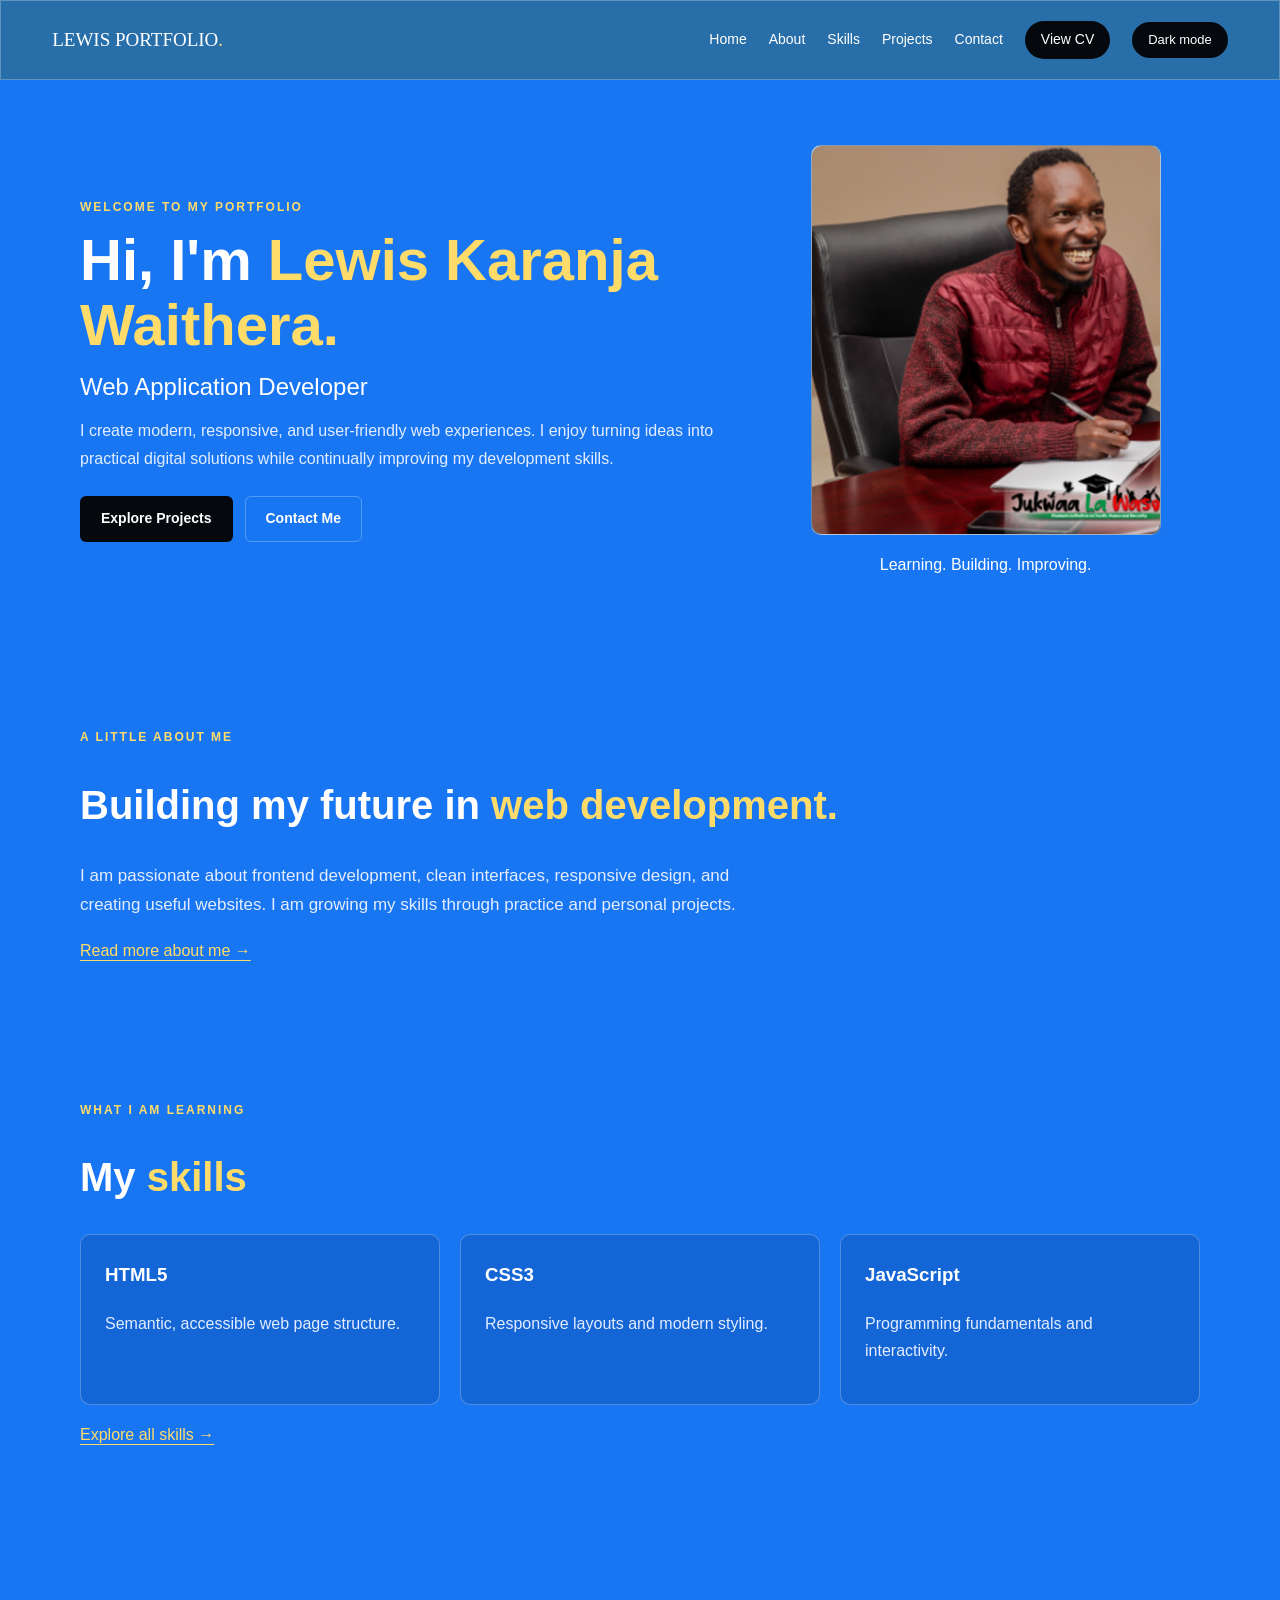
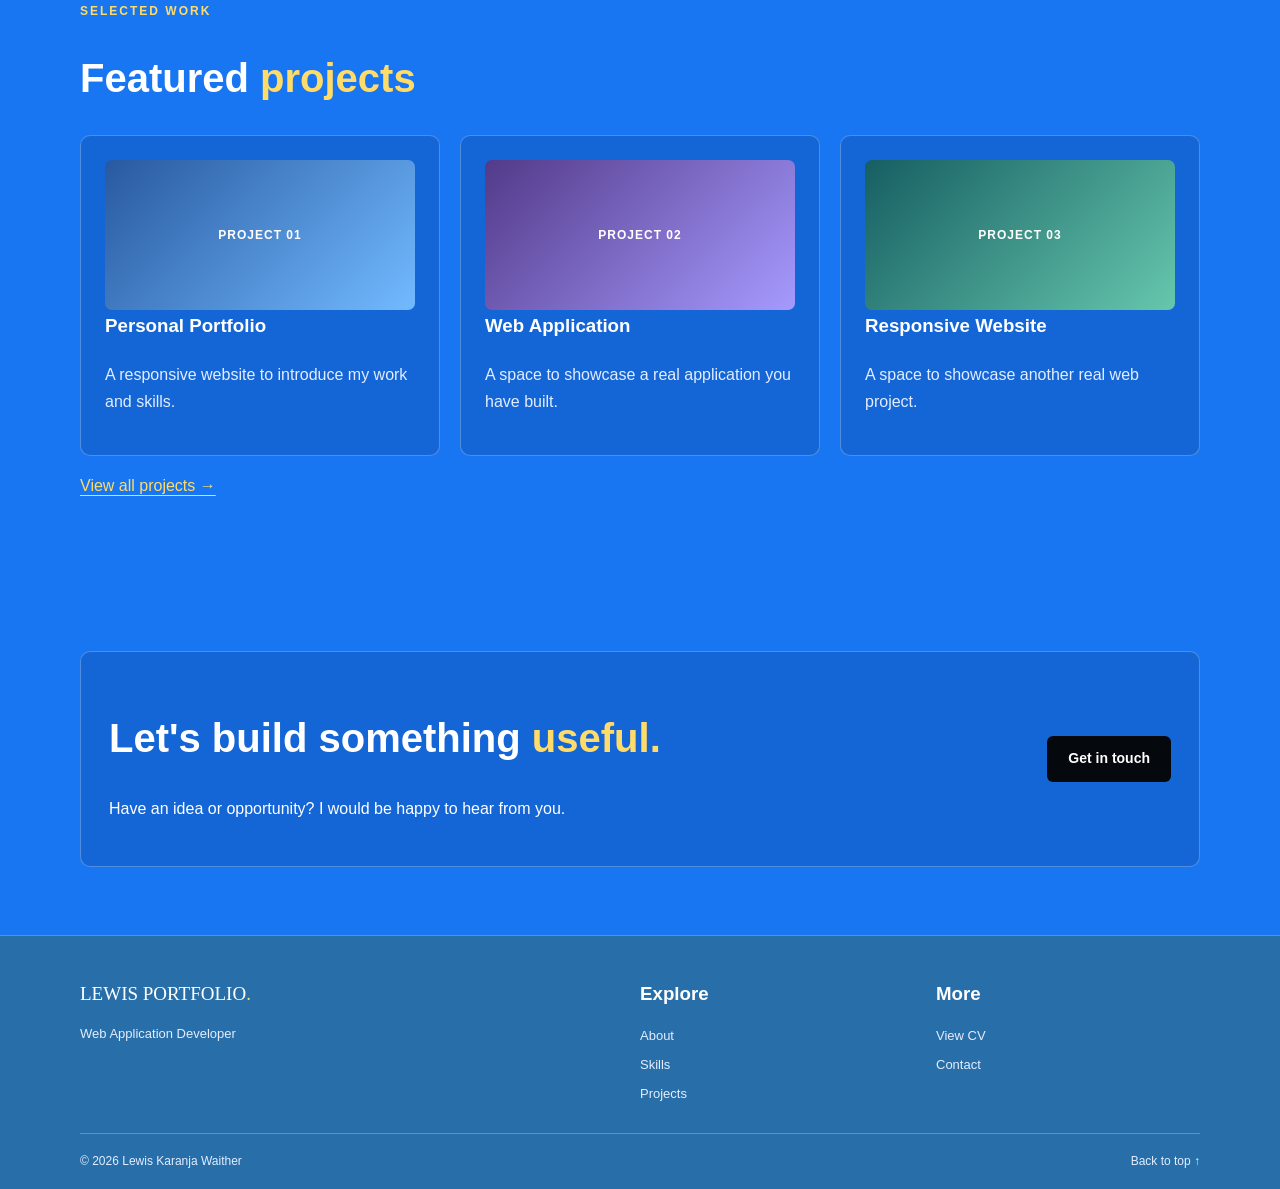
==== index.html @ cae5098c "pushing code for all the pages fpr personal protifolio" ====
<!DOCTYPE html>
<html lang="en">
<head>
  <meta charset="UTF-8">
  <meta name="viewport" content="width=device-width, initial-scale=1">
  <meta name="description" content="Lewis Karanja Waither — Web Application Developer portfolio.">
  <title>Home | Lewis Karanja Waither</title>
  <link rel="stylesheet" href="style.css">
</head>
<body>
<input type="checkbox" id="theme-toggle" class="theme-checkbox">
<header class="site-header">
  <a class="logo" href="index.html">LEWIS PORTFOLIO<span>.</span></a>
  <nav class="navigation" aria-label="Main navigation">
    <a href="index.html" aria-current="page">Home</a>
    <a href="about.html">About</a>
    <a href="skills.html">Skills</a>
    <a href="projects.html">Projects</a>
    <a href="contact.html">Contact</a>
    <a class="nav-cta" href="cv.html">View CV</a>
    <label class="theme-button" for="theme-toggle"><span class="light-label">Dark mode</span><span class="dark-label">Light mode</span></label>
  </nav>
</header>
<main>
  <section class="container hero">
    <div>
      <p class="eyebrow">WELCOME TO MY PORTFOLIO</p>
      <h1>Hi, I'm <span>Lewis Karanja Waithera.</span></h1>
      <h2>Web Application Developer</h2>
      <p class="hero-copy">I create modern, responsive, and user-friendly web experiences. I enjoy turning ideas into practical digital solutions while continually improving my development skills.</p>
      <div class="actions">
        <a class="button button-primary" href="projects.html">Explore Projects</a>
        <a class="button button-secondary" href="contact.html">Contact Me</a>
      </div>
    </div>
    <div>
     <div class="profile-frame">
  <img src="lewis passport.png" alt="Lewis Karanja Waither">
</div>
      <p style="text-align:center">Learning. Building. Improving.</p>
    </div>
  </section>
  <section class="container section">
    <p class="eyebrow">A LITTLE ABOUT ME</p>
    <h2>Building my future in <span>web development.</span></h2>
    <p class="lead">I am passionate about frontend development, clean interfaces, responsive design, and creating useful websites. I am growing my skills through practice and personal projects.</p>
    <a class="text-link" href="about.html">Read more about me →</a>
  </section>
  <section class="container section">
    <p class="eyebrow">WHAT I AM LEARNING</p>
    <h2>My <span>skills</span></h2>
    <div class="grid">
      <article class="card"><h3>HTML5</h3><p>Semantic, accessible web page structure.</p></article>
      <article class="card"><h3>CSS3</h3><p>Responsive layouts and modern styling.</p></article>
      <article class="card"><h3>JavaScript</h3><p>Programming fundamentals and interactivity.</p></article>
    </div>
    <p><a class="text-link" href="skills.html">Explore all skills →</a></p>
  </section>
  <section class="container section">
    <p class="eyebrow">SELECTED WORK</p>
    <h2>Featured <span>projects</span></h2>
    <div class="grid">
      <article class="card"><div class="project-image">PROJECT 01</div><h3>Personal Portfolio</h3><p>A responsive website to introduce my work and skills.</p></article>
      <article class="card"><div class="project-image purple">PROJECT 02</div><h3>Web Application</h3><p>A space to showcase a real application you have built.</p></article>
      <article class="card"><div class="project-image teal">PROJECT 03</div><h3>Responsive Website</h3><p>A space to showcase another real web project.</p></article>
    </div>
    <p><a class="text-link" href="projects.html">View all projects →</a></p>
  </section>
  <section class="container section">
    <div class="cv-panel">
      <div><h2>Let's build something <span>useful.</span></h2><p>Have an idea or opportunity? I would be happy to hear from you.</p></div>
      <a class="button button-primary" href="contact.html">Get in touch</a>
    </div>
  </section>
</main>
<footer class="site-footer">
  <div class="footer-main">
    <div class="footer-brand"><a class="logo" href="index.html">LEWIS PORTFOLIO<span>.</span></a><p>Web Application Developer</p></div>
    <div class="footer-column"><h3>Explore</h3><a href="about.html">About</a><a href="skills.html">Skills</a><a href="projects.html">Projects</a></div>
    <div class="footer-column"><h3>More</h3><a href="cv.html">View CV</a><a href="contact.html">Contact</a></div>
  </div>
  <div class="footer-bottom"><span>© 2026 Lewis Karanja Waither</span><a href="#theme-toggle">Back to top ↑</a></div>
</footer>
</body>
</html>
---- style.css ----
:root {
  --blue: #1976f3;
  --blue-dark: #286fa9;
  --blue-light: #4b95d0;
  --accent: #ffdc69;
  --red: #ff3d4f;
  --white: #ffffff;
  --text: #ffffff;
  --muted: #e3edff;
  --card: rgba(4, 35, 91, .18);
  --border: rgba(255, 255, 255, .25);
  --button: #05090e;
  --page: var(--blue);
  --header: var(--blue-dark);
  --footer: var(--blue-dark);
}

* {
  box-sizing: border-box;
}

html {
  scroll-behavior: smooth;
  scroll-padding-top: 24px;
}

body {
  margin: 0;
  font-family: Arial, Helvetica, sans-serif;
  color: var(--text);
  background: var(--page);
  line-height: 1.7;
}

body:has(#theme-toggle:checked) {
  --page: #0b1220;
  --header: #151e30;
  --footer: #151e30;
  --card: #151e30;
  --border: rgba(255, 255, 255, .15);
  --text: #f1f5ff;
  --muted: #c0cce0;
  color-scheme: dark;
}

a {
  color: inherit;
  text-decoration: none;
}

button,
input,
textarea,
select {
  font: inherit;
}

a:focus-visible,
button:focus-visible,
input:focus-visible,
textarea:focus-visible,
label:focus-visible {
  outline: 3px solid var(--accent);
  outline-offset: 4px;
}

.theme-checkbox {
  position: absolute;
  width: 1px;
  height: 1px;
  overflow: hidden;
  clip-path: inset(50%);
}

.site-header {
  display: flex;
  justify-content: space-between;
  align-items: center;
  gap: 24px;
  padding: 20px max(4%, calc((100% - 1180px) / 2));
  background: var(--header);
  border: 1px solid var(--border);
}

.logo {
  font-family: Georgia, "Times New Roman", serif;
  font-size: 19px;
  white-space: nowrap;
}

.logo span {
  color: var(--accent);
}

.navigation {
  display: flex;
  justify-content: flex-end;
  align-items: center;
  flex-wrap: wrap;
  gap: 12px 22px;
}

.navigation a {
  font-size: 14px;
}

.navigation a:hover,
.footer-column a:hover {
  opacity: .75;
}

.nav-cta,
.theme-button {
  display: inline-block;
  background: var(--button);
  color: #fff;
  padding: 7px 16px;
  border-radius: 24px;
  border: 0;
  cursor: pointer;
  font-size: 13px;
}

.dark-label {
  display: none;
}

#theme-toggle:checked ~ .site-header .light-label {
  display: none;
}

#theme-toggle:checked ~ .site-header .dark-label {
  display: inline;
}

main {
  min-height: 60vh;
}

.container {
  width: min(1120px, calc(100% - 48px));
  margin-inline: auto;
}

.section {
  padding-block: 68px;
}

.eyebrow {
  margin: 0 0 10px;
  color: var(--accent);
  font-size: 12px;
  font-weight: 800;
  letter-spacing: 2px;
}
.profile-frame img {
  width: 100%;
  height: 100%;
  object-fit: cover;
  object-position: center;
  display: block;
  border-radius: 10px;
}

h1,
h2,
h3,
p {
  overflow-wrap: anywhere;
}

h1 {
  font-size: clamp(36px, 5vw, 58px);
  line-height: 1.12;
}

h2 {
  font-size: clamp(28px, 4vw, 40px);
  line-height: 1.2;
}

h1 span,
h2 span {
  color: var(--accent);
}

.lead {
  max-width: 690px;
  color: var(--muted);
  font-size: 17px;
}

.page-heading {
  padding-block: 48px 24px;
}

.page-heading h1 {
  margin: 0 0 14px;
}

.button {
  display: inline-flex;
  justify-content: center;
  align-items: center;
  min-height: 44px;
  padding: 10px 20px;
  border-radius: 6px;
  border: 1px solid transparent;
  cursor: pointer;
  font-weight: 700;
  font-size: 14px;
}

.button-primary {
  color: #fff;
  background: var(--button);
}

.button-secondary {
  color: var(--text);
  background: transparent;
  border-color: var(--border);
}

.button:hover {
  opacity: .85;
}

.actions {
  display: flex;
  flex-wrap: wrap;
  gap: 12px;
  margin-top: 24px;
}

.hero {
  display: grid;
  grid-template-columns: 1.2fr .8fr;
  align-items: center;
  gap: 48px;
  padding-block: 65px;
}

.hero h1 {
  margin: 8px 0 15px;
}

.hero h2 {
  margin: 0;
  font-size: 24px;
  font-weight: 500;
}

.hero-copy {
  color: var(--muted);
}

.profile-frame {
  width: 100%;
  max-width: 350px;
  height: 390px;
  margin-inline: auto;
  display: flex;
  flex-direction: column;
  justify-content: center;
  align-items: center;
  gap: 8px;
  border: 1px solid var(--border);
  border-radius: 10px;
  background: linear-gradient(145deg, #9eb6cb, #365b7c);
  overflow: hidden;
}

.profile-frame img {
  width: 100%;
  height: 100%;
  object-fit: cover;
}

.profile-initials {
  font-size: 80px;
  font-weight: 800;
  color: #fff;
}

.profile-caption {
  color: #fff;
  font-size: 11px;
  letter-spacing: 2px;
}

.grid {
  display: grid;
  grid-template-columns: repeat(3, minmax(0, 1fr));
  gap: 20px;
}

.two-column {
  display: grid;
  grid-template-columns: 1.2fr .8fr;
  align-items: start;
  gap: 32px;
}

.card {
  padding: 24px;
  background: var(--card);
  border: 1px solid var(--border);
  border-radius: 10px;
}

.card h3 {
  margin-top: 0;
}

.card p {
  color: var(--muted);
}

.skill-number {
  color: var(--accent);
  font-size: 12px;
  font-weight: 800;
}

.project-image {
  min-height: 150px;
  display: grid;
  place-items: center;
  padding: 20px;
  border-radius: 7px;
  background: linear-gradient(135deg, #2859a0, #72baff);
  font-size: 12px;
  font-weight: 800;
  letter-spacing: 1px;
}

.project-image.purple {
  background: linear-gradient(135deg, #533a89, #a69aff);
}

.project-image.teal {
  background: linear-gradient(135deg, #165e62, #66c7ad);
}

.tags {
  display: flex;
  flex-wrap: wrap;
  gap: 7px;
  margin-block: 14px;
}

.tags span {
  padding: 3px 9px;
  border: 1px solid var(--border);
  border-radius: 20px;
  font-size: 11px;
}

.text-link {
  color: var(--accent);
  text-decoration: underline;
  text-underline-offset: 4px;
}

.cv-panel {
  display: flex;
  justify-content: space-between;
  align-items: center;
  gap: 24px;
  padding: 28px;
  background: var(--card);
  border: 1px solid var(--border);
  border-radius: 10px;
}

.contact-form {
  display: grid;
  gap: 17px;
  max-width: 620px;
}

.form-row {
  display: grid;
  grid-template-columns: 1fr 1fr;
  gap: 16px;
}

.form-group {
  display: grid;
  gap: 6px;
}

.form-group label {
  font-size: 13px;
  font-weight: 700;
}

.form-group input,
.form-group textarea {
  width: 100%;
  min-width: 0;
  padding: 12px;
  color: #172235;
  background: #fff;
  border: 1px solid #d5deeb;
  border-radius: 5px;
}

.form-group textarea {
  min-height: 140px;
  resize: vertical;
}

.form-note {
  color: var(--muted);
  font-size: 12px;
}

.site-footer {
  padding: 42px max(4%, calc((100% - 1120px) / 2)) 18px;
  background: var(--footer);
  border-top: 1px solid var(--border);
}

.footer-main {
  display: grid;
  grid-template-columns: 2fr 1fr 1fr;
  gap: 32px;
  padding-bottom: 28px;
}

.footer-column {
  display: flex;
  flex-direction: column;
  gap: 7px;
}

.footer-column h3 {
  margin: 0 0 8px;
}

.footer-column a,
.footer-brand p {
  color: var(--muted);
  font-size: 13px;
}

.footer-bottom {
  display: flex;
  justify-content: space-between;
  flex-wrap: wrap;
  gap: 12px;
  padding-top: 17px;
  border-top: 1px solid var(--border);
  color: var(--muted);
  font-size: 12px;
}

@media (max-width: 850px) {
  .site-header {
    align-items: flex-start;
    flex-direction: column;
  }

  .navigation {
    justify-content: flex-start;
  }

  .hero {
    grid-template-columns: 1fr .8fr;
    gap: 24px;
  }

  .grid {
    grid-template-columns: repeat(2, minmax(0, 1fr));
  }
}

@media (max-width: 600px) {
  .site-header {
    padding: 18px;
  }

  .navigation {
    gap: 12px 15px;
  }

  .navigation a {
    font-size: 13px;
  }

  .container {
    width: calc(100% - 36px);
  }

  .section {
    padding-block: 45px;
  }

  .hero,
  .two-column {
    grid-template-columns: 1fr;
  }

  .hero {
    padding-block: 42px;
  }

  .profile-frame {
    height: 320px;
    max-width: 320px;
  }

  .grid {
    grid-template-columns: 1fr;
  }

  .form-row {
    grid-template-columns: 1fr;
  }

  .cv-panel {
    align-items: flex-start;
    flex-direction: column;
  }

  .footer-main {
    grid-template-columns: 1fr 1fr;
  }

  .footer-brand {
    grid-column: 1 / -1;
  }
}

@media (prefers-reduced-motion: reduce) {
  html {
    scroll-behavior: auto;
  }
}
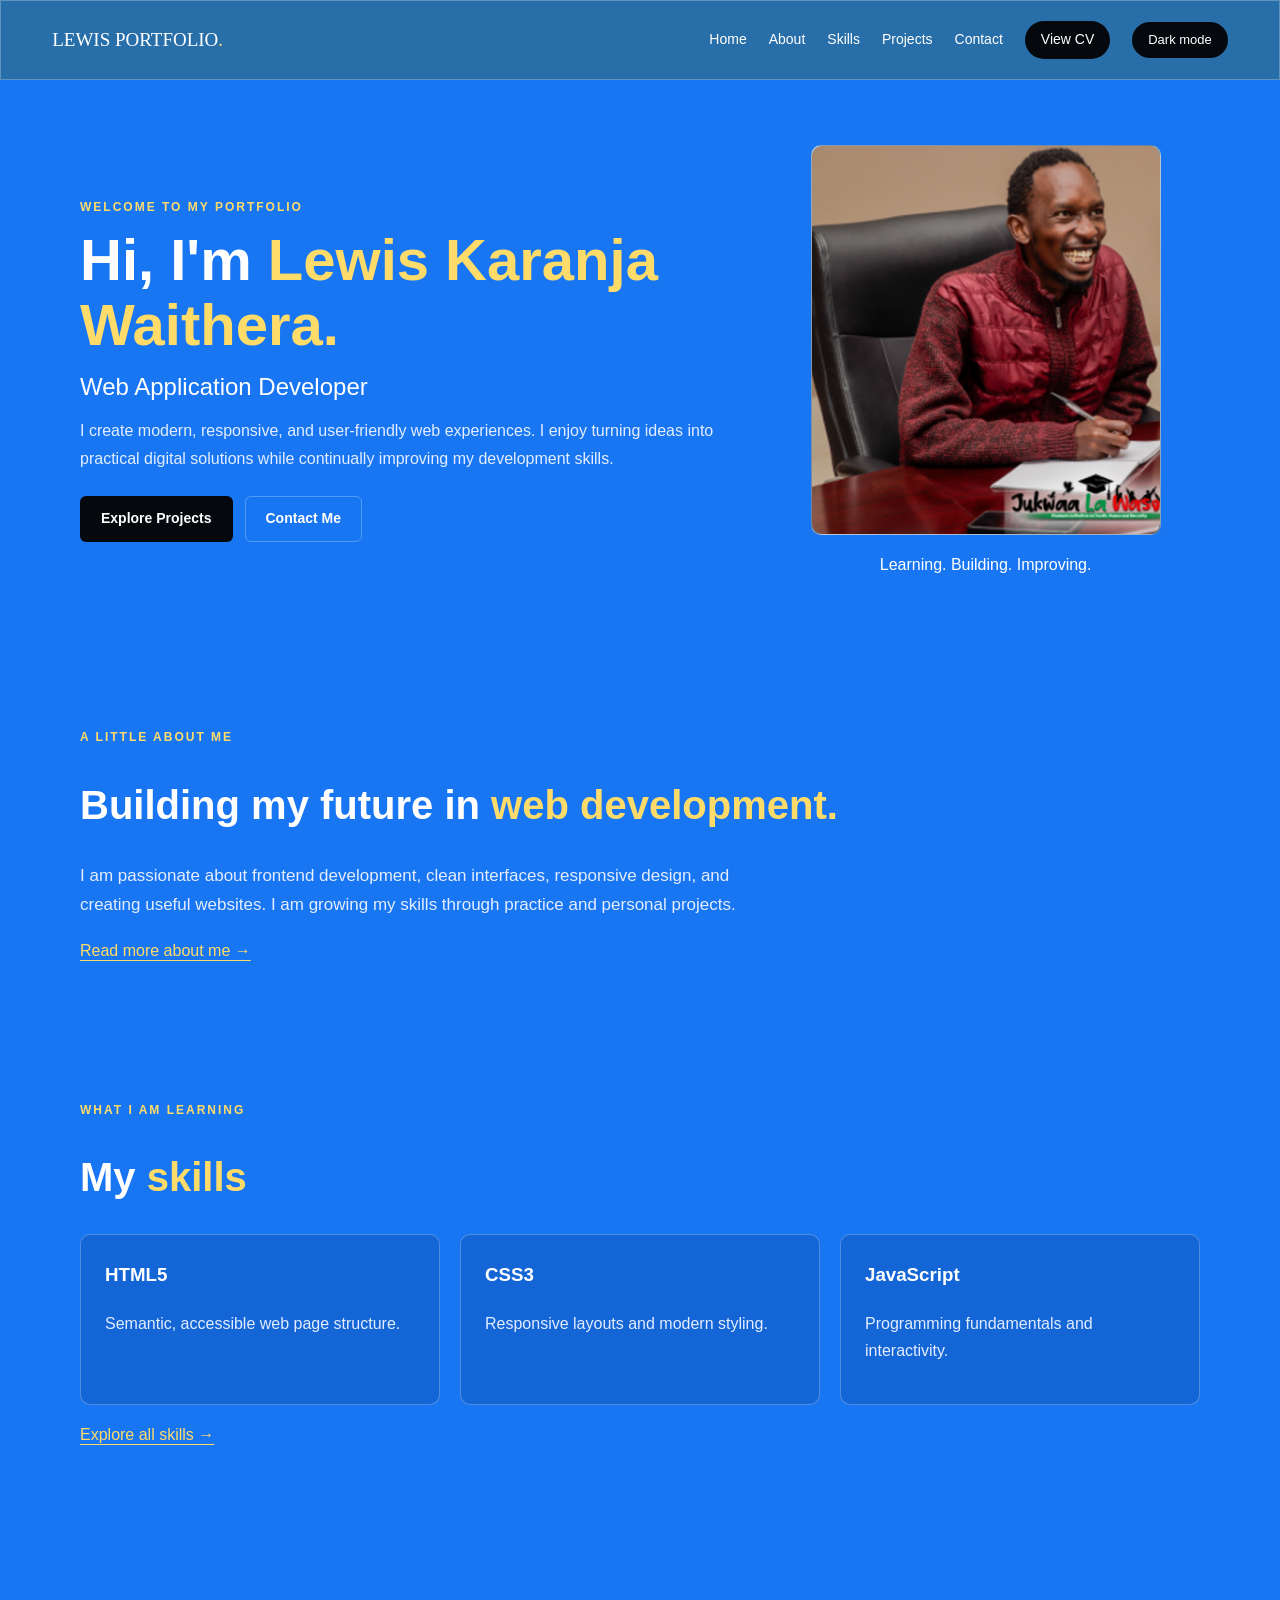
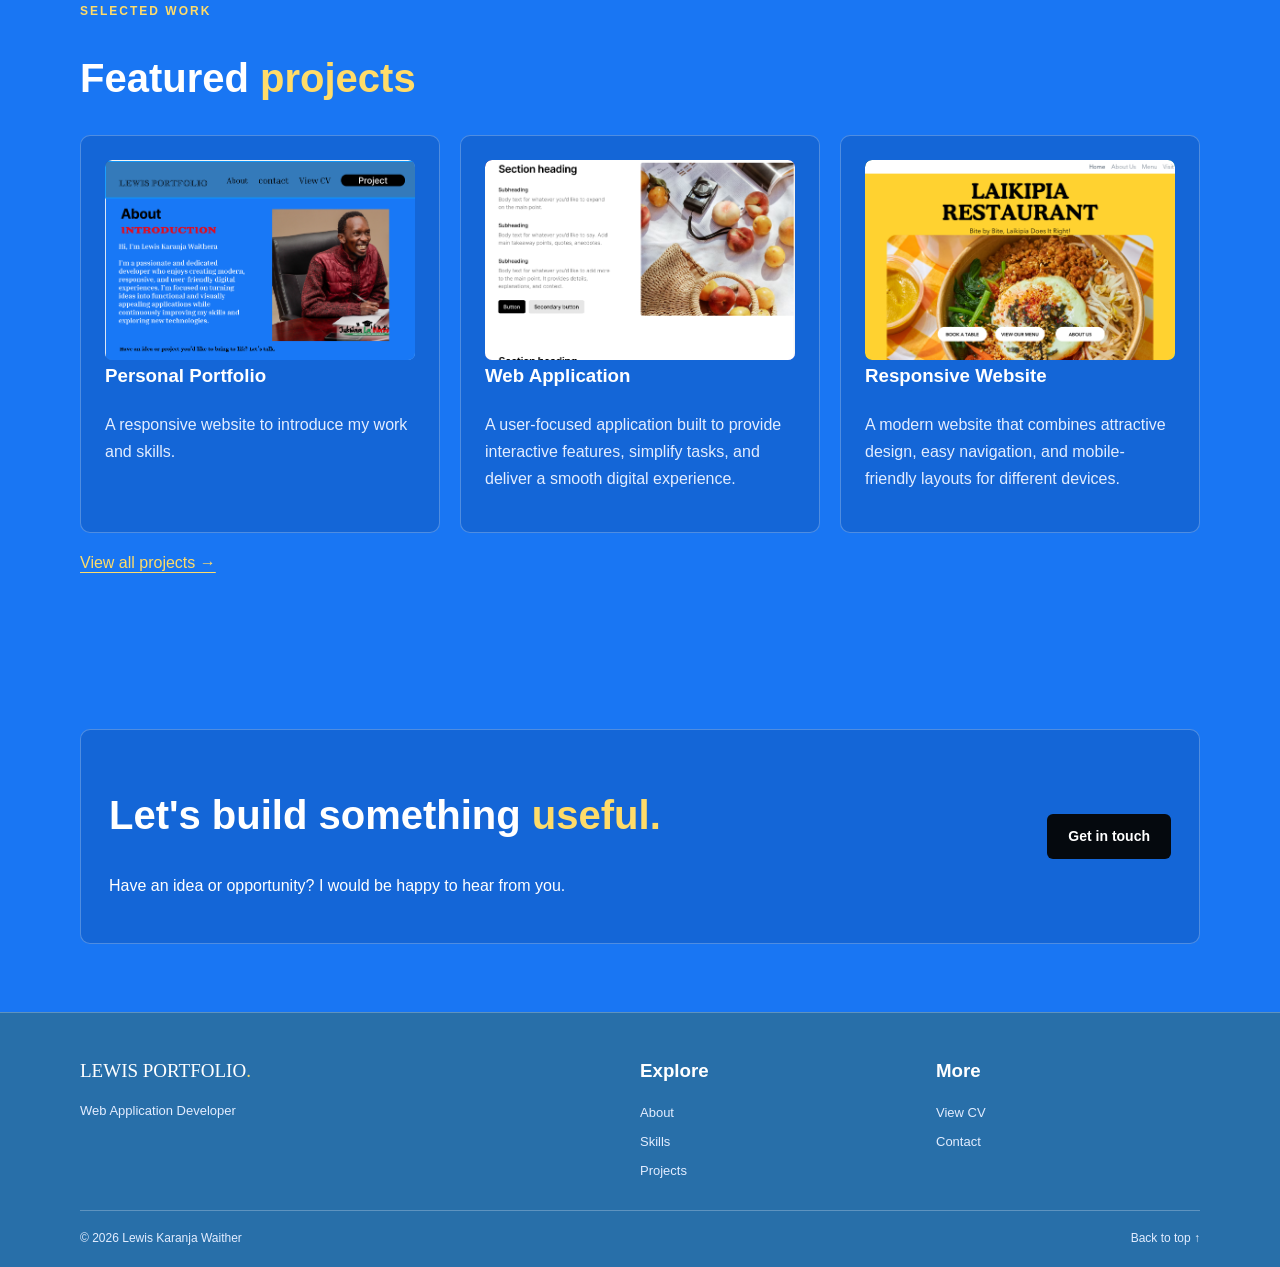
==== commit b1325bdd: "updating files" ====
--- a/index.html
+++ b/index.html
@@ -61,9 +61,21 @@
     <p class="eyebrow">SELECTED WORK</p>
     <h2>Featured <span>projects</span></h2>
     <div class="grid">
-      <article class="card"><div class="project-image">PROJECT 01</div><h3>Personal Portfolio</h3><p>A responsive website to introduce my work and skills.</p></article>
-      <article class="card"><div class="project-image purple">PROJECT 02</div><h3>Web Application</h3><p>A space to showcase a real application you have built.</p></article>
-      <article class="card"><div class="project-image teal">PROJECT 03</div><h3>Responsive Website</h3><p>A space to showcase another real web project.</p></article>
+      <article class="card">    <div class="project-image">
+    <img src="1project personal.png" alt="My first project">
+</div>
+        <h3>Personal Portfolio</h3><p>A responsive website to introduce my work and skills.</p>
+      </article>
+      <article class="card">    <div class="project-image purple">
+    <img src="project 2 landing page.png" alt="My second project">
+</div>
+<h3>Web Application</h3><p>A user-focused application built to provide interactive features, simplify tasks, and deliver a smooth digital experience.</p>
+</article>
+      <article class="card">    <div class="project-image teal">
+    <img src="responsive web p3.png" alt="My third project">
+</div>
+<h3>Responsive Website</h3><p>A modern website that combines attractive design, easy navigation, and mobile-friendly layouts for different devices.</p>
+</article>
     </div>
     <p><a class="text-link" href="projects.html">View all projects →</a></p>
   </section>
--- a/style.css
+++ b/style.css
@@ -336,6 +336,24 @@
   letter-spacing: 1px;
 }
 
+/* Display real images in project cards */
+.project-image {
+    height: 200px;
+    min-height: 200px;
+    padding: 0;
+    overflow: hidden;
+}
+
+/* Make each image fit the project card */
+.project-image img {
+    width: 100%;
+    height: 100%;
+    object-fit: cover;
+    display: block;
+    border-radius: 7px;
+}
+
+
 .project-image.purple {
   background: linear-gradient(135deg, #533a89, #a69aff);
 }
